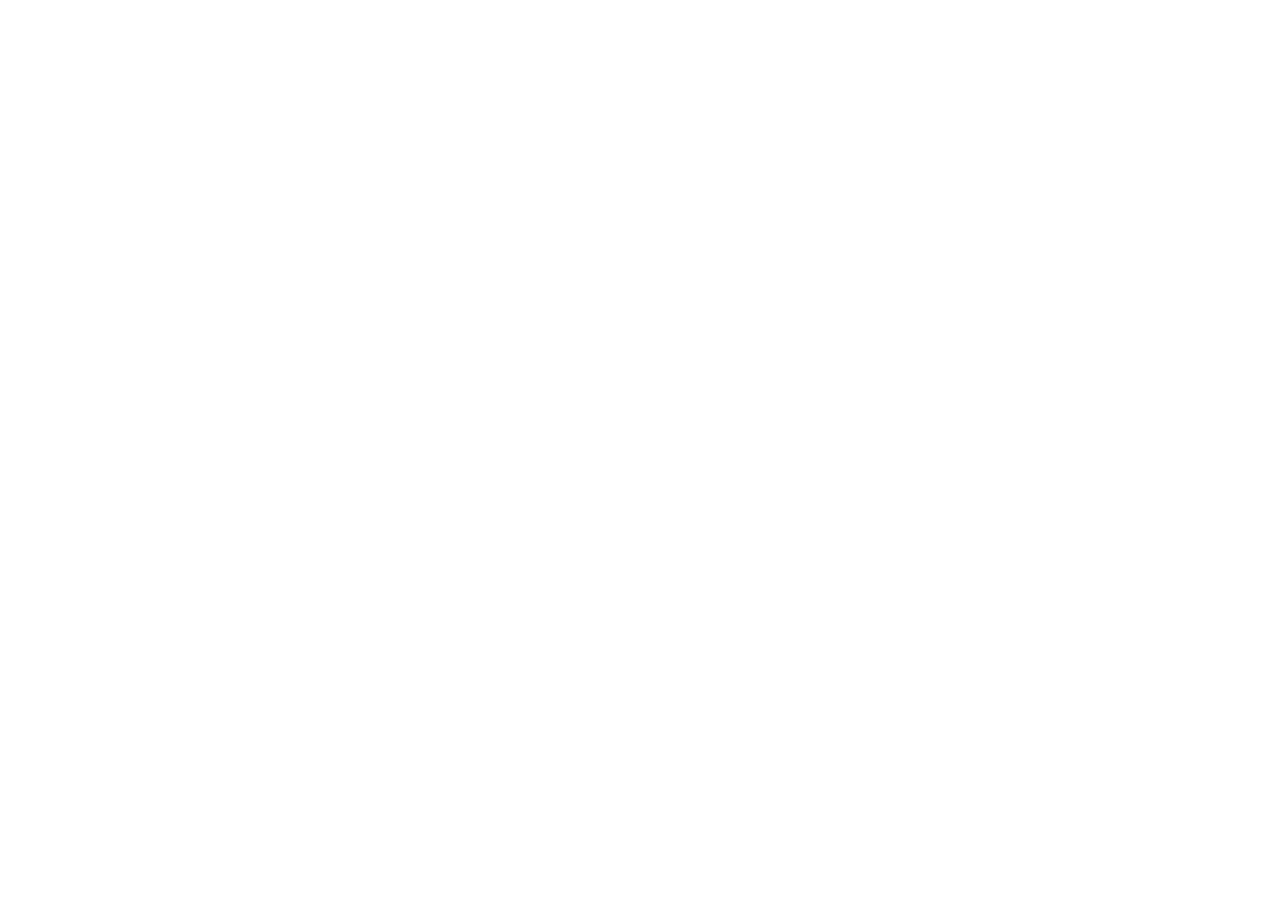
==== Semáforo/index.html @ 43e1a6bb "commit inicial" ====
<!DOCTYPE html>
<html lang="pt-br">
<head>
    <meta charset="UTF-8">
    <meta name="viewport" content="width=device-width, initial-scale=1.0">
    <title>Semáforo</title>
</head>
<body>
    <div class="container">
        <span class="vermelho"></span>
        <span class="amarelo"></span>
        <span class="verde"></span>
    </div>
</body>
</html>
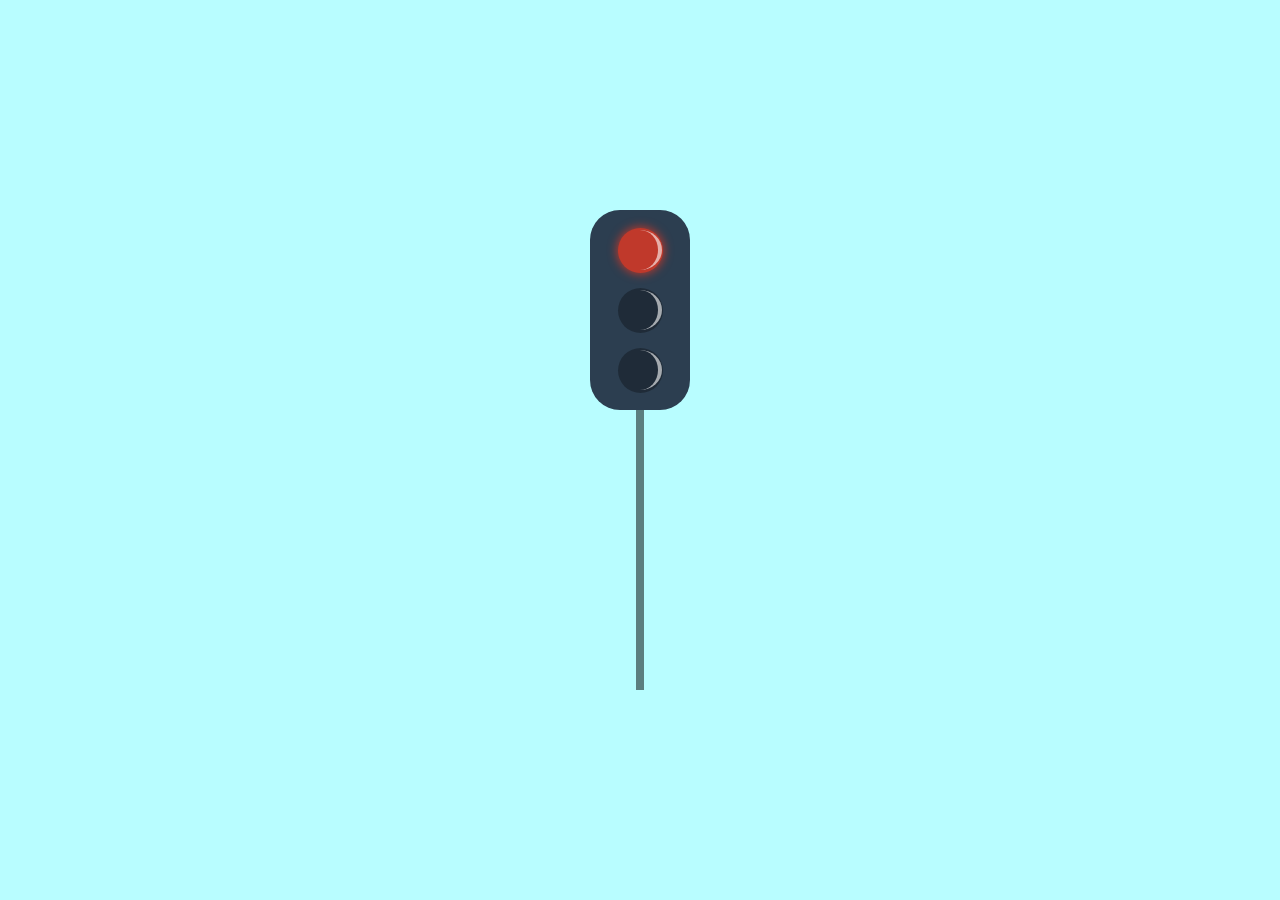
==== commit 52f17123: "28/03/2025" ====
--- a/Semáforo/index.html
+++ b/Semáforo/index.html
@@ -1,15 +1,30 @@
 <!DOCTYPE html>
 <html lang="pt-br">
+
 <head>
     <meta charset="UTF-8">
+    <meta http-equiv="X-UA-Compatible" content="IE=edge">
     <meta name="viewport" content="width=device-width, initial-scale=1.0">
-    <title>Semáforo</title>
+    <title>SEMAFORO :P</title>
+    <link rel="stylesheet" href="style.css">
 </head>
+
 <body>
     <div class="container">
-        <span class="vermelho"></span>
-        <span class="amarelo"></span>
-        <span class="verde"></span>
+        <div class="semaforo">
+            <!--Luz vermelha-->
+            <span class="luces-circulo red" color = "red"></span>
+
+            <!--Luz amarela-->
+            <span class="luces-circulo" color="yellow"></span>
+
+            <!--Luz verde-->
+            <span class="luces-circulo" color="green"></span>
+        </div>
+        <div class="stick"></div>
     </div>
 </body>
-</html>
+
+<script src="script.js"></script>
+
+</html>
--- a/Semáforo/style.css
+++ b/Semáforo/style.css
@@ -0,0 +1,75 @@
+* {
+    padding: 0;
+    margin: 0;
+    box-sizing: border-box;
+}
+
+body {
+    width: 100%;
+    min-height: 100vh;
+    display: grid;
+    place-items: center;
+    background-color: #b8fdff;
+}
+
+.container {
+    display: grid;
+    place-items: center;
+}
+
+.semaforo {
+    width: 100px;
+    height: 200px;
+    border-radius: 30px;
+    display: grid;
+    place-items: center;
+    background-color: #2c3e50;
+    padding: 10px;
+}
+
+.luces-circulo {
+    display: block;
+    width: 45px;
+    height: 45px;
+    border-radius: 50%;
+    background-color: rgb(0, 0, 0, 0.3);
+    position: relative;
+}
+
+.luces-circulo::after {
+    content: '';
+    position: absolute;
+    width: 40px;
+    height: 40px;
+    border-radius: 50%;
+    border-right: 4px solid rgb(255, 255, 255, 0.6);
+    top: 5%;
+}
+
+.stick {
+    width: 8px;
+    height: 280px;
+    background-color: rgb(0, 0, 0, 0.5);
+}
+
+.floor {
+    width: 300px;
+    height: 1px;
+    background-color: rgb(0, 0, 0, 0.5);
+    box-shadow: 0 0 10px 1px #a5682a;
+}
+
+.red {
+    background-color: #c0392b;
+    box-shadow: 0 0 10px 1px #c0392b;
+}
+
+.yellow {
+    background-color: #f1c40f;
+    box-shadow: 0 0 10px 1px #f1c40f;
+}
+
+.green {
+    background-color: #2ecc71;
+    box-shadow: 0 0 10px 1px #2ecc71;
+}
